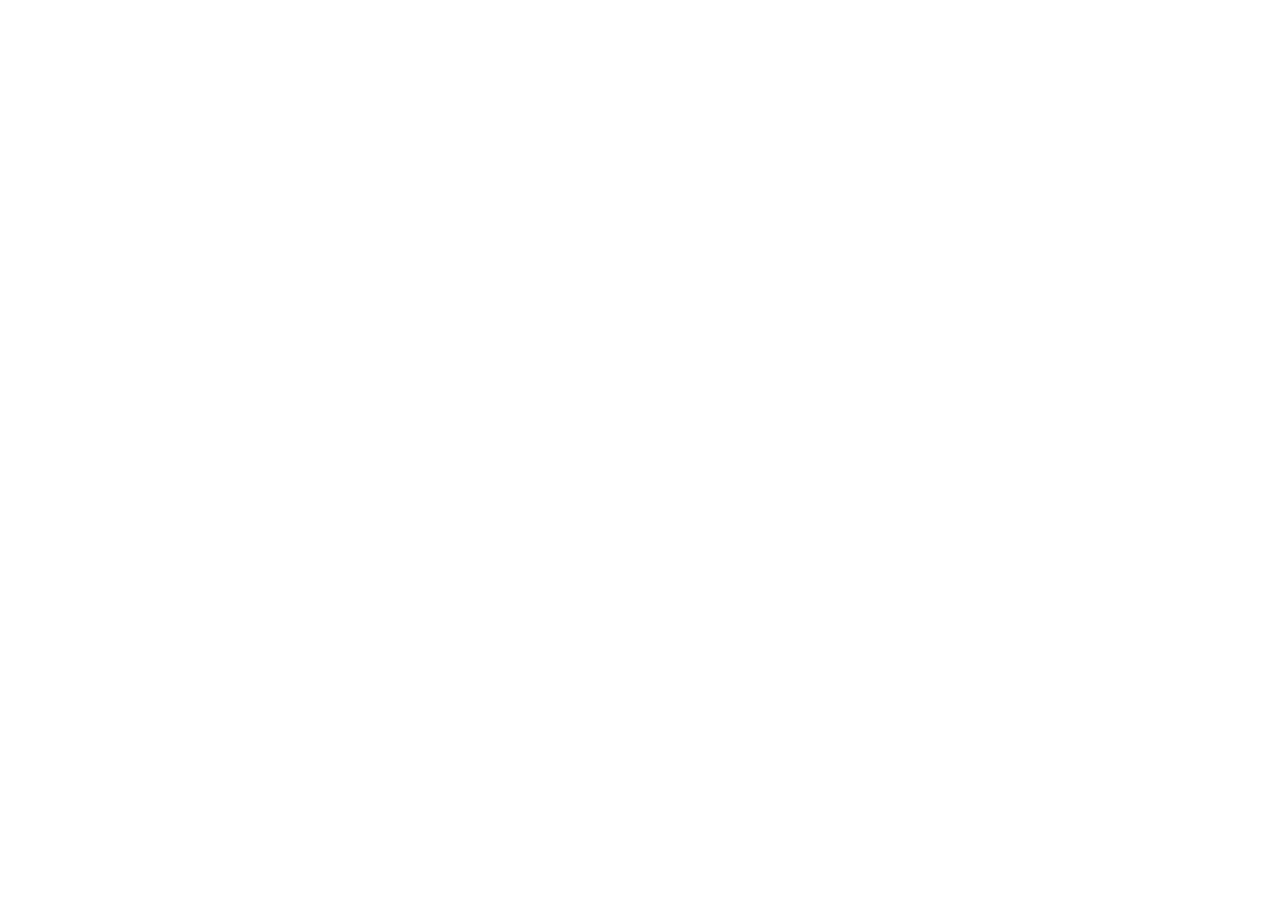
==== index.html @ 233959fb "criei pagina inicial" ====
<!DOCTYPE html>
<html lang="pt-br">
<head>
    <meta charset="UTF-8">
    <meta name="viewport" content="width=device-width, initial-scale=1.0">
    <title>Projeto Redes Sociais</title>
    <link rel="shortcut icon" href="favicon.ico" type="image/x-icon">
</head>
<body>
    
</body>
</html>
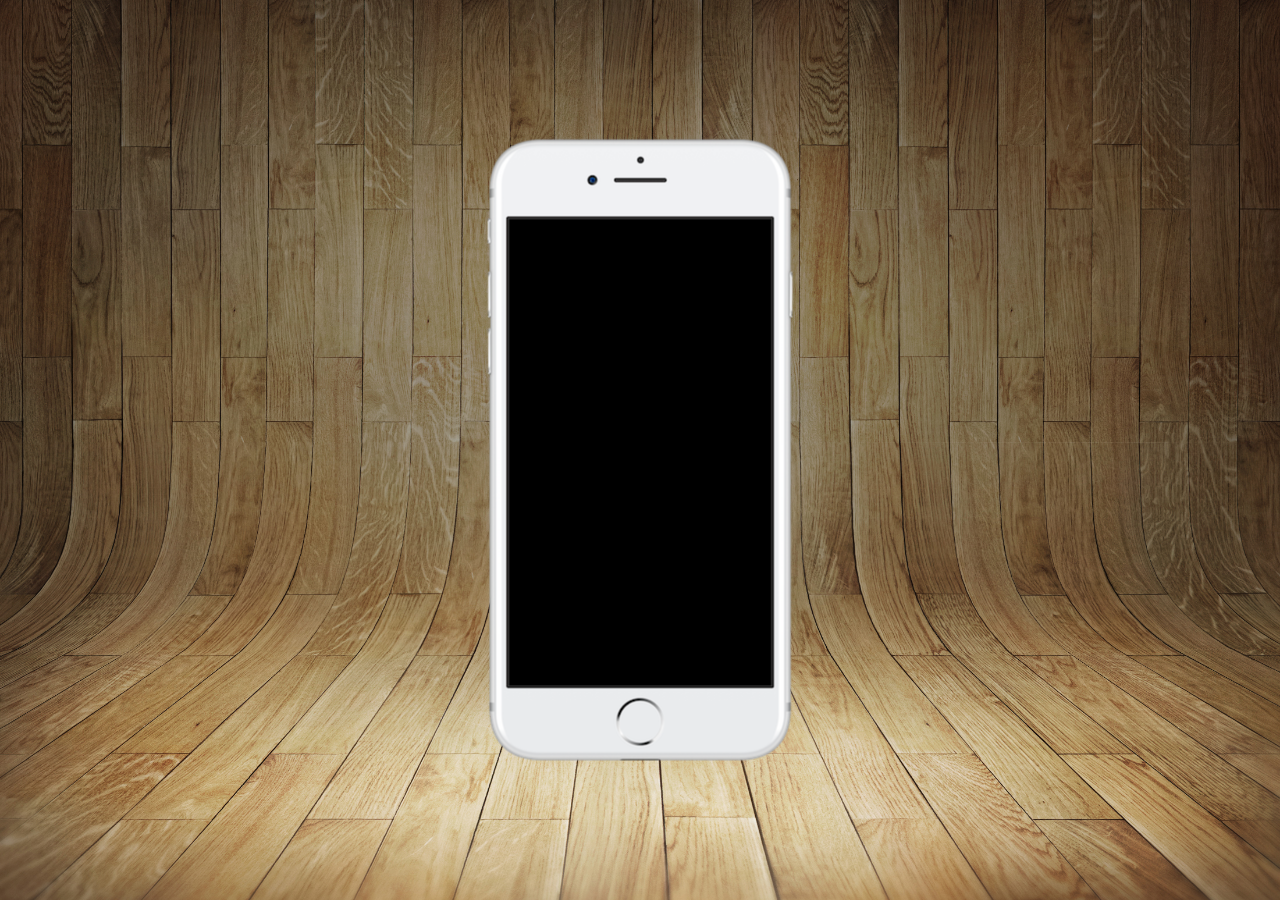
==== commit 7f9c4703: "configuracao css" ====
--- a/index.html
+++ b/index.html
@@ -5,8 +5,16 @@
     <meta name="viewport" content="width=device-width, initial-scale=1.0">
     <title>Projeto Redes Sociais</title>
     <link rel="shortcut icon" href="favicon.ico" type="image/x-icon">
+    <link rel="stylesheet" href="style/style.css">
 </head>
 <body>
-    
+    <main>
+        <section id="telefone">
+
+        </section>
+        <section id="redes-sociais">
+
+        </section>
+    </main>
 </body>
 </html>
--- a/style/style.css
+++ b/style/style.css
@@ -0,0 +1,34 @@
+@charset "UTF-8";
+
+*{
+    margin: 0px;
+    padding: 0px;
+    font-family: Arial, Helvetica, sans-serif;
+}
+html, body{
+    height: 100vh;
+    width: 100vw;
+    background-color: black;
+}
+body{
+    background: url('../image/fundo-madeira.jpg') no-repeat top center ;
+    background-size: cover;
+    background-attachment: fixed;
+}
+main{
+    position: relative;
+    height: 100vh;
+}
+section#telefone{
+    position: absolute;
+    top: 50%;
+    left: 50%;
+    transform: translate(-50%, -50%);
+    height: 627px;
+    width: 311px;
+    background: url('../image/frame-iphone.png') no-repeat;
+}
+section#redes-sociais{
+    height: ;
+    background-color: ;
+}
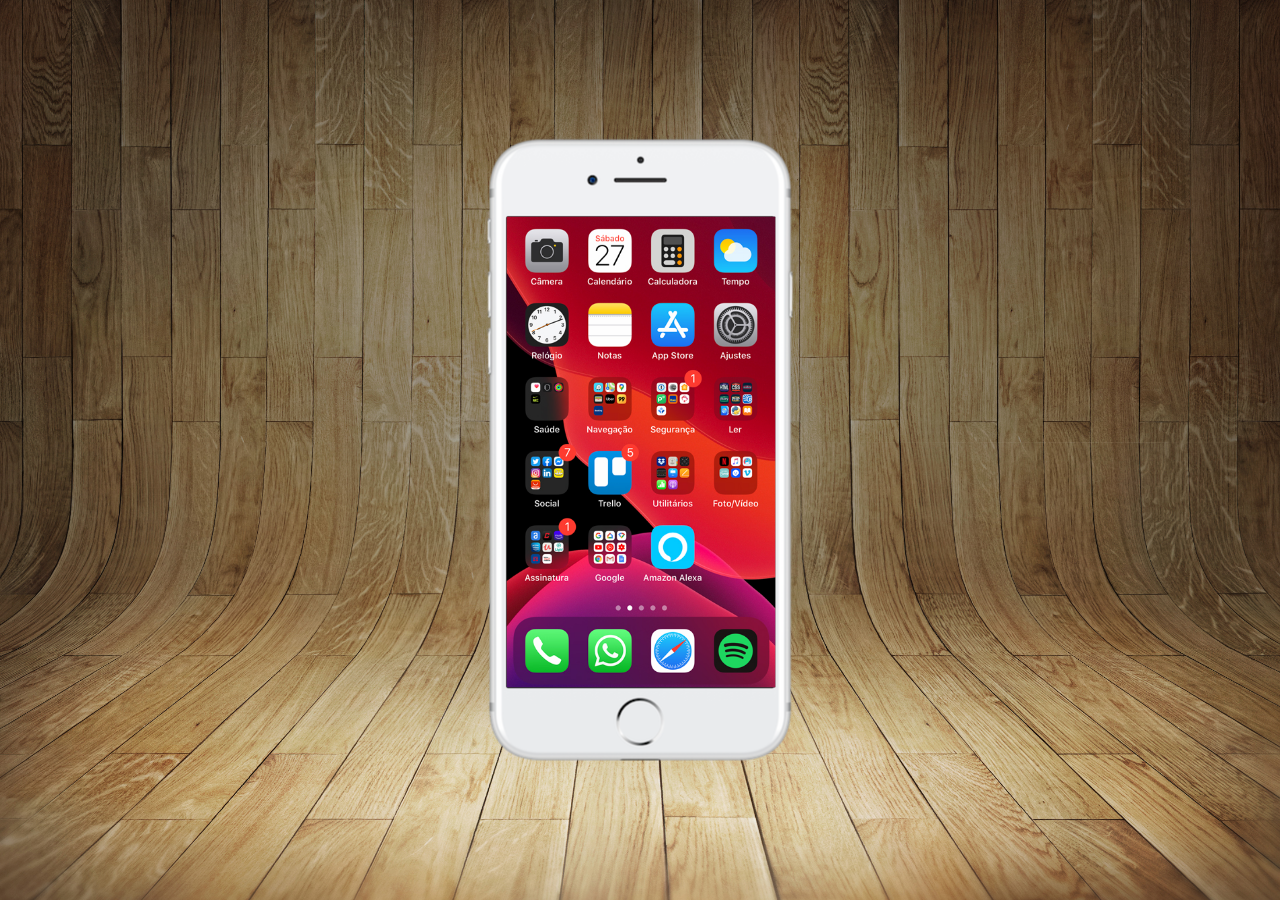
==== commit 53e8e608: "tela home" ====
--- a/index.html
+++ b/index.html
@@ -10,7 +10,7 @@
 <body>
     <main>
         <section id="telefone">
-
+            <iframe src="home.html" frameborder="0" name="tela" id="tela"></iframe>
         </section>
         <section id="redes-sociais">
 
--- a/style/style.css
+++ b/style/style.css
@@ -28,7 +28,11 @@
     width: 311px;
     background: url('../image/frame-iphone.png') no-repeat;
 }
-section#redes-sociais{
-    height: ;
-    background-color: ;
+
+iframe#tela {
+    position: relative;
+    top: 80px;
+    left: 22px;
+    width: 269px;
+    height: 471px;
 }
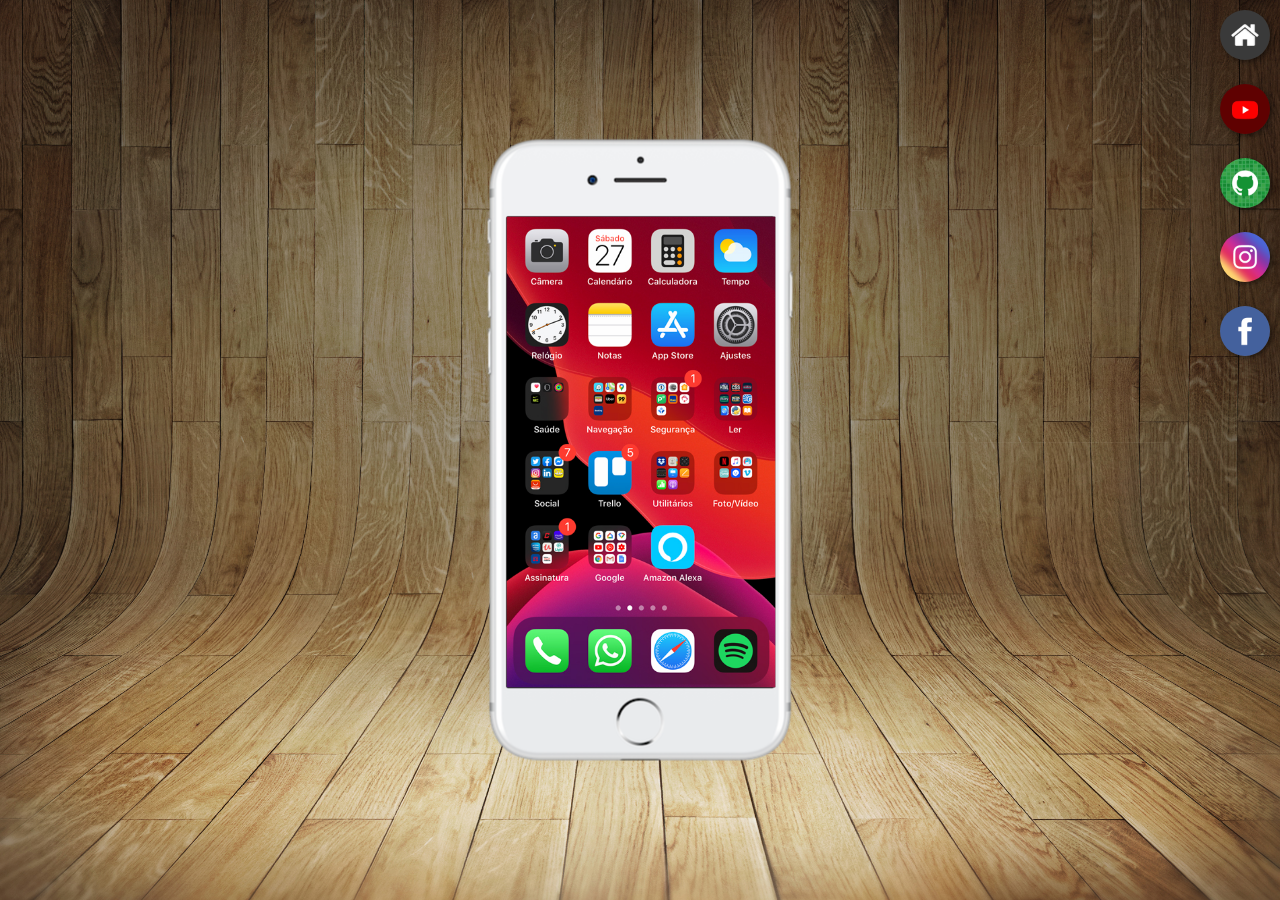
==== commit bf5ff5da: "botões na lateral" ====
--- a/index.html
+++ b/index.html
@@ -10,10 +10,16 @@
 <body>
     <main>
         <section id="telefone">
-            <iframe src="home.html" frameborder="0" name="tela" id="tela"></iframe>
+            <iframe src="home.html" frameborder="0" name="tela" id="tela">
+                Seu navegador não é compativo com esse conteúdo
+            </iframe>
         </section>
         <section id="redes-sociais">
-
+            <a href="#" target="tela"></a><img src="image/logo-home.jpg" alt=""><br>
+            <a href="#" target="tela"></a><img src="image/logo-youtube.jpg" alt=""><br>
+            <a href="#" target="tela"></a><img src="image/logo-github.jpg" alt=""><br>
+            <a href="#" target="tela"></a><img src="image/logo-instagram.jpg" alt=""><br>
+            <a href="#" target="tela"></a><img src="image/logo-facebook.jpg" alt=""><br>
         </section>
     </main>
 </body>
--- a/style/style.css
+++ b/style/style.css
@@ -28,8 +28,24 @@
     width: 311px;
     background: url('../image/frame-iphone.png') no-repeat;
 }
-
-iframe#tela {
+section#redes-sociais {
+    text-align: right;
+}
+section#redes-sociais img{
+    width: 50px;
+    margin: 10px;
+    border-radius: 50%;
+    box-shadow: 2px 2px 5px rgba(0, 0, 0, 0.479);
+    box-sizing: border-box;
+    
+}
+section#redes-sociais img:hover{
+    border: 2px solid rgba(255, 255, 255, 0.596);
+    transform: translate(-3px, -3px);
+    box-shadow: 5px 5px 10px rgba(0, 0, 0, 0.479);
+    transition: transform 0.5s border 1s;
+}
+iframe#tela{
     position: relative;
     top: 80px;
     left: 22px;
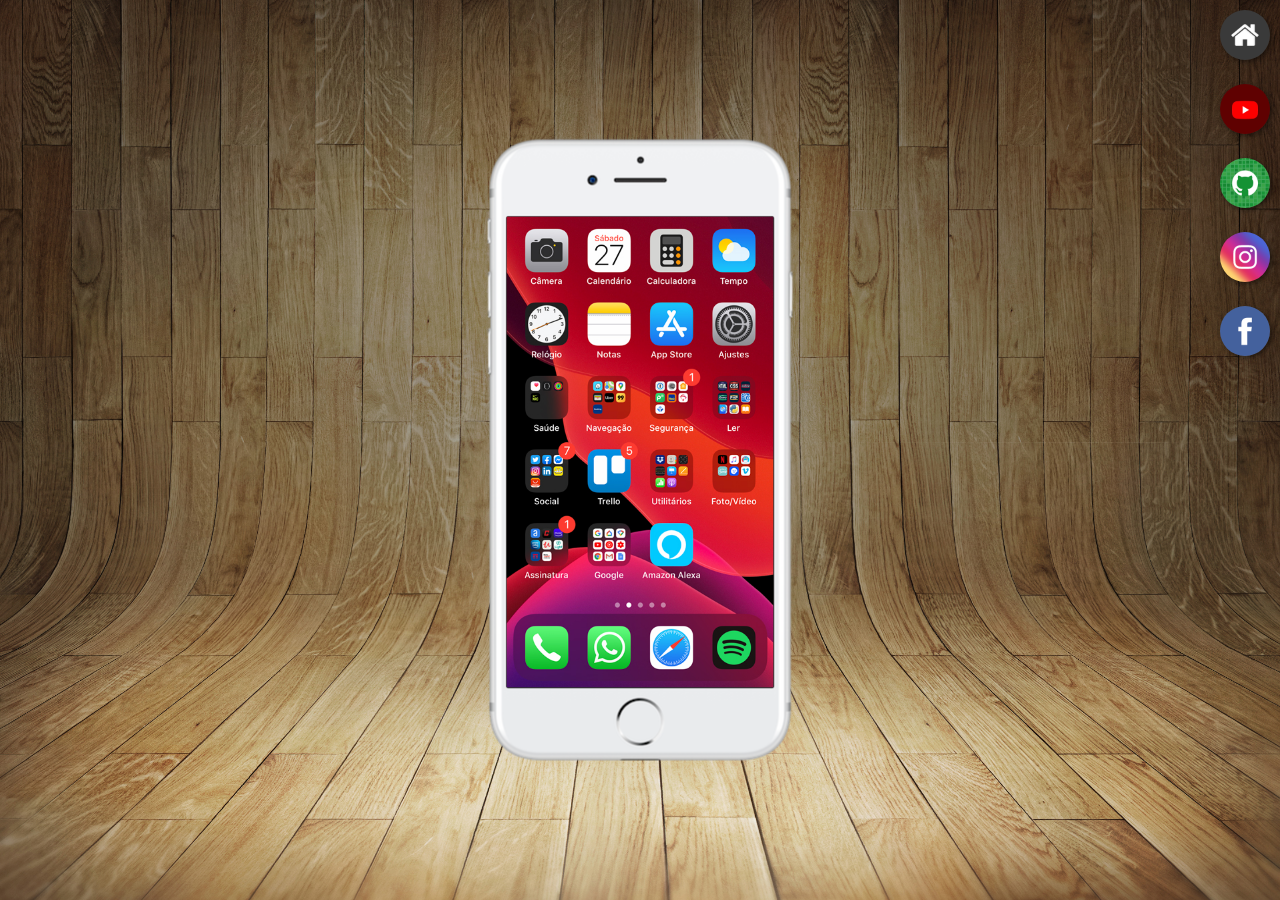
==== commit 8e03fd94: "imagens e links redes sociais" ====
--- a/index.html
+++ b/index.html
@@ -15,11 +15,11 @@
             </iframe>
         </section>
         <section id="redes-sociais">
-            <a href="#" target="tela"></a><img src="image/logo-home.jpg" alt=""><br>
-            <a href="#" target="tela"></a><img src="image/logo-youtube.jpg" alt=""><br>
-            <a href="#" target="tela"></a><img src="image/logo-github.jpg" alt=""><br>
-            <a href="#" target="tela"></a><img src="image/logo-instagram.jpg" alt=""><br>
-            <a href="#" target="tela"></a><img src="image/logo-facebook.jpg" alt=""><br>
+            <a href="home.html" target="tela"><img src="image/logo-home.jpg" alt=""></a><br>
+            <a href="youtube.html" target="tela"><img src="image/logo-youtube.jpg" alt="YouTube"></a><br>
+            <a href="github.html" target="tela"><img src="image/logo-github.jpg" alt="GitHub"></a><br>
+            <a href="instagram.html" target="tela"><img src="image/logo-instagram.jpg" alt="Instagram"></a><br>
+            <a href="facebook.html" target="tela"><img src="image/logo-facebook.jpg" alt="FaceBook"></a><br>
         </section>
     </main>
 </body>
--- a/style/style.css
+++ b/style/style.css
@@ -49,6 +49,6 @@
     position: relative;
     top: 80px;
     left: 22px;
-    width: 269px;
+    width: 267px;
     height: 471px;
 }
